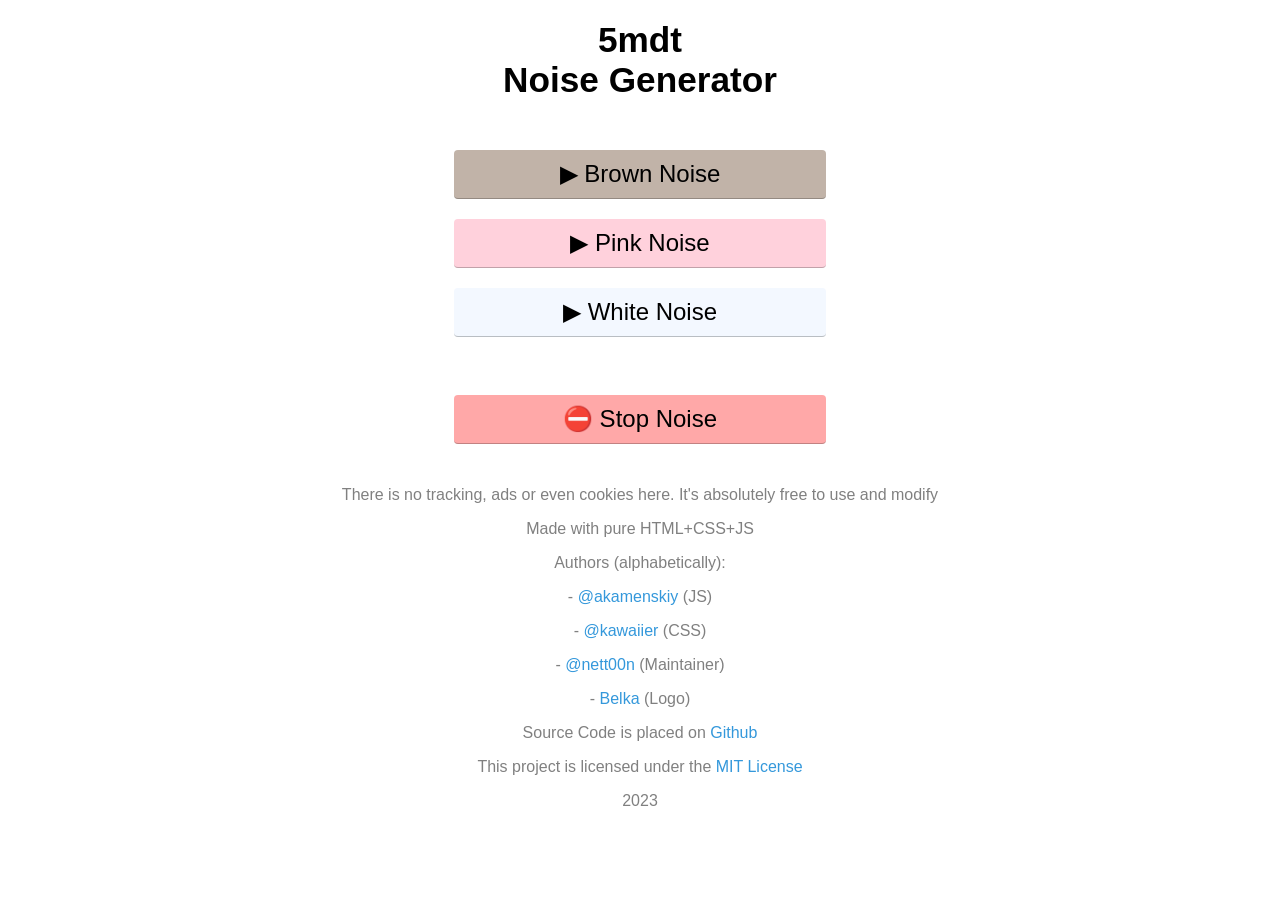
==== index.html @ a01dd64b "deploy: 37692863f9c06da1d62c469b860d3656013abd19" ====
<!doctype html><html lang=en><meta charset=UTF-8><title>5mdt Noise Generator</title>
<meta name=viewport content="width=device-width,initial-scale=1"><link rel=apple-touch-icon href=logo_mono.svg><link rel=icon href=logo_mono.svg><style>body{font-family:arial,sans-serif;text-align:center;transition:background-color .3s,color .3s}.container{max-width:620px;margin:0 auto}@media(prefers-color-scheme:light){body{background-color:#fff;color:#000}}@media(prefers-color-scheme:dark){body{background-color:#000;color:#fff}}h1{margin-top:20px;font-size:2.2em;font-weight:800}main{display:flex;flex-direction:column;align-items:center;padding:16px 20%}button{margin:10px;padding:10px 20px;font-size:1.5em;width:100%;border:none;background-color:#3498db;color:#000;cursor:pointer;border-radius:4px;border-bottom:1px solid rgba(15,17,17,.25);font-family:arial,sans-serif}a{color:#3498db;text-decoration:none}button:hover{background-color:#2980b9}#brown{background-color:#c1b3a8}#pink{background-color:#ffd1dc}#white{background-color:#f3f8ff}#stop{background-color:#ffa8a8;margin-top:48px}footer{color:grey}@media only screen and (max-width:600px){button{}}</style><script>let audioContext;const types={pink:"pink",brown:"brown",white:"white"};async function startNoise(e){await stopNoise(),audioContext=new(window.AudioContext||window.webkitAudioContext)({sampleRate:96e3}),await audioContext.audioWorklet.addModule("RandomNoiseProcessor.js");const t=new AudioWorkletNode(audioContext,"RandomNoiseProcessor",{processorOptions:{type:e}});t.connect(audioContext.destination)}async function stopNoise(){audioContext&&(await audioContext.close(),audioContext=null)}</script><div class=container><header><h1>5mdt<br>Noise Generator</h1></header><main><button onclick=startNoise(types.brown) id=brown>▶ Brown Noise</button>
<button onclick=startNoise(types.pink) id=pink>▶ Pink Noise</button>
<button onclick=startNoise(types.white) id=white>▶ White Noise</button>
<button onclick=stopNoise() id=stop>⛔ Stop Noise</button></main><footer><p>There is no tracking, ads or even cookies here. It's absolutely free to use and modify<p>Made with pure HTML+CSS+JS<p>Authors (alphabetically):<p>- <a href=https://github.com/akamenskiy>@akamenskiy</a> (JS)<p>- <a href=https://github.com/kawaiier>@kawaiier</a> (CSS)<p>- <a href=https://github.com/nett00n>@nett00n</a> (Maintainer)<p>- <a href=https://www.behance.net/levichevatn>Belka</a> (Logo)<p>Source Code is placed on <a href=https://github.com/5mdt/noise>Github</a><p>This project is licensed under the <a href=LICENSE>MIT License</a><p>2023</footer></div>
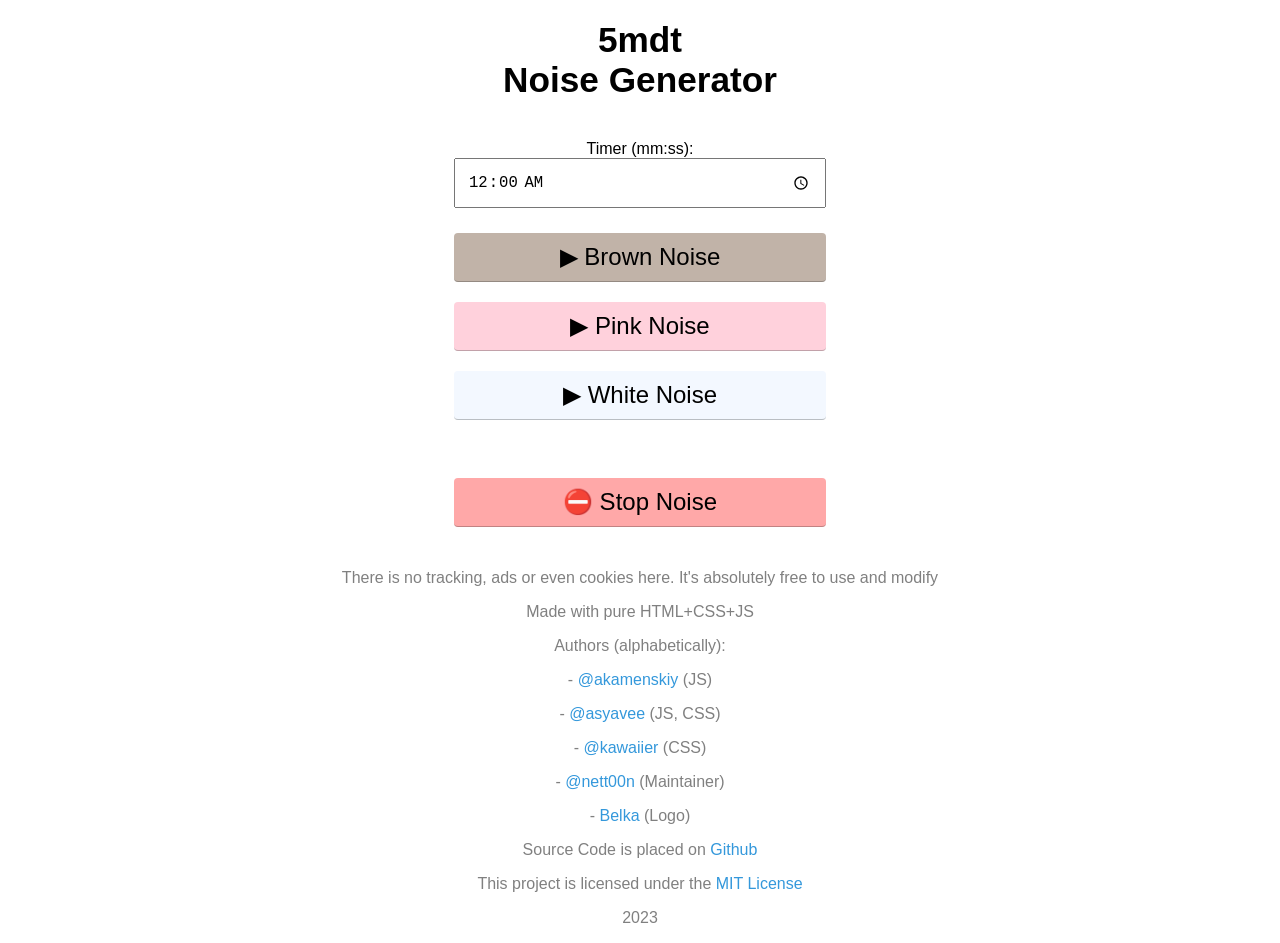
==== commit 08ba2404: "Merge pull request #17 from 5mdt/revert-14-feature/theme-switcher Revert "Feature/theme switcher"" ====
--- a/index.html
+++ b/index.html
@@ -1,5 +1,43 @@
-<!doctype html><html lang=en><meta charset=UTF-8><title>5mdt Noise Generator</title>
-<meta name=viewport content="width=device-width,initial-scale=1"><link rel=apple-touch-icon href=logo_mono.svg><link rel=icon href=logo_mono.svg><style>body{font-family:arial,sans-serif;text-align:center;transition:background-color .3s,color .3s}.container{max-width:620px;margin:0 auto}@media(prefers-color-scheme:light){body{background-color:#fff;color:#000}}@media(prefers-color-scheme:dark){body{background-color:#000;color:#fff}}h1{margin-top:20px;font-size:2.2em;font-weight:800}main{display:flex;flex-direction:column;align-items:center;padding:16px 20%}button{margin:10px;padding:10px 20px;font-size:1.5em;width:100%;border:none;background-color:#3498db;color:#000;cursor:pointer;border-radius:4px;border-bottom:1px solid rgba(15,17,17,.25);font-family:arial,sans-serif}a{color:#3498db;text-decoration:none}button:hover{background-color:#2980b9}#brown{background-color:#c1b3a8}#pink{background-color:#ffd1dc}#white{background-color:#f3f8ff}#stop{background-color:#ffa8a8;margin-top:48px}footer{color:grey}@media only screen and (max-width:600px){button{}}</style><script>let audioContext;const types={pink:"pink",brown:"brown",white:"white"};async function startNoise(e){await stopNoise(),audioContext=new(window.AudioContext||window.webkitAudioContext)({sampleRate:96e3}),await audioContext.audioWorklet.addModule("RandomNoiseProcessor.js");const t=new AudioWorkletNode(audioContext,"RandomNoiseProcessor",{processorOptions:{type:e}});t.connect(audioContext.destination)}async function stopNoise(){audioContext&&(await audioContext.close(),audioContext=null)}</script><div class=container><header><h1>5mdt<br>Noise Generator</h1></header><main><button onclick=startNoise(types.brown) id=brown>▶ Brown Noise</button>
-<button onclick=startNoise(types.pink) id=pink>▶ Pink Noise</button>
-<button onclick=startNoise(types.white) id=white>▶ White Noise</button>
-<button onclick=stopNoise() id=stop>⛔ Stop Noise</button></main><footer><p>There is no tracking, ads or even cookies here. It's absolutely free to use and modify<p>Made with pure HTML+CSS+JS<p>Authors (alphabetically):<p>- <a href=https://github.com/akamenskiy>@akamenskiy</a> (JS)<p>- <a href=https://github.com/kawaiier>@kawaiier</a> (CSS)<p>- <a href=https://github.com/nett00n>@nett00n</a> (Maintainer)<p>- <a href=https://www.behance.net/levichevatn>Belka</a> (Logo)<p>Source Code is placed on <a href=https://github.com/5mdt/noise>Github</a><p>This project is licensed under the <a href=LICENSE>MIT License</a><p>2023</footer></div>+<!DOCTYPE html>
+<html lang="en">
+<meta charset="UTF-8">
+
+<head>
+    <title>5mdt Noise Generator</title>
+    <meta name="viewport" content="width=device-width, initial-scale=1.0">
+    <link rel="apple-touch-icon" href="logo_mono.svg">
+    <link rel="icon" href="logo_mono.svg">
+    <link rel="stylesheet" type="text/css" href="style.css">
+</head>
+
+<body>
+    <div class="container">
+        <header>
+            <h1>5mdt <br />Noise Generator</h1>
+        </header>
+        <main>
+            <label for="#timer">Timer (mm:ss):</label>
+            <input type="time" id="timer" value="00:00:00">
+            <button onclick="handleStartNoise(types.brown)" id="brown">▶ Brown Noise</button>
+            <button onclick="handleStartNoise(types.pink)" id="pink">▶ Pink Noise</button>
+            <button onclick="handleStartNoise(types.white)" id="white">▶ White Noise</button>
+            <button onclick="handleStopNoise()" id="stop">⛔ Stop Noise</button>
+        </main>
+
+        <footer>
+            <p>There is no tracking, ads or even cookies here. It's absolutely free to use and modify</p>
+            <p>Made with pure HTML+CSS+JS</p>
+            <p>Authors (alphabetically):</p>
+            <p>- <a href="https://github.com/akamenskiy">@akamenskiy</a> (JS)</p>
+            <p>- <a href="https://github.com/asyavee">@asyavee</a> (JS, CSS)</p>
+            <p>- <a href="https://github.com/kawaiier">@kawaiier</a> (CSS)</p>
+            <p>- <a href="https://github.com/nett00n">@nett00n</a> (Maintainer)</p>
+            <p>- <a href="https://www.behance.net/levichevatn">Belka</a> (Logo)</p>
+            <p>Source Code is placed on <a href="https://github.com/5mdt/noise">Github</a></p>
+            <p>This project is licensed under the <a href="LICENSE">MIT License</a></p>
+            <p>2023</p>
+        </footer>
+    </div>
+</body>
+<script type="text/javascript" src="scripts.js"></script>
+</html>
--- a/style.css
+++ b/style.css
@@ -0,0 +1,103 @@
+body {
+    font-family: sans-serif;
+    text-align: center;
+    transition: background-color 0.3s, color 0.3s;
+    /* Add transition for smooth theme change */
+}
+
+.container {
+    max-width: 620px;
+    margin: 0 auto;
+}
+
+/* Light mode */
+@media (prefers-color-scheme: light) {
+    body {
+        background-color: white;
+        color: black;
+    }
+}
+
+/* Dark mode */
+@media (prefers-color-scheme: dark) {
+    body {
+        background-color: black;
+        color: white;
+    }
+}
+
+h1 {
+    margin-top: 20px;
+    font-size: 2.2em;
+    font-weight: 800;
+}
+
+main {
+    display: flex;
+    flex-direction: column;
+    align-items: center;
+    padding: 16px 20%;
+}
+
+button {
+    margin: 10px;
+    padding: 10px 20px;
+    font-size: 1.5em;
+    width: 100%;
+    border: none;
+    background-color: #3498db;
+    color: black;
+    cursor: pointer;
+    border-radius: 4px;
+    border-bottom: 1px solid rgba(15, 17, 17, 0.25);
+    font-family: sans-serif;
+}
+
+a {
+    color: #3498db;
+    text-decoration: none;
+}
+
+button:hover {
+    background-color: #2980b9;
+}
+
+#brown {
+    background-color: #c1b3a8;
+}
+
+#pink {
+    background-color: #FFD1DC;
+}
+
+#white {
+    background-color: #F3F8FF;
+}
+
+#stop {
+    background-color: #FFA8A8;
+    margin-top: 48px;
+}
+
+footer {
+    color: grey;
+}
+
+#timer {
+    margin-bottom: 15px;
+    font-size: 1.2em;
+    padding: 12px;
+    width: 100%;
+    box-sizing: border-box;
+}
+
+#timer.active {
+    background-color: #FFA8A8;
+    color: white;
+}
+
+@media only screen and (max-width: 600px) {
+    button {
+        /* font-size: 14px; */
+    }
+}
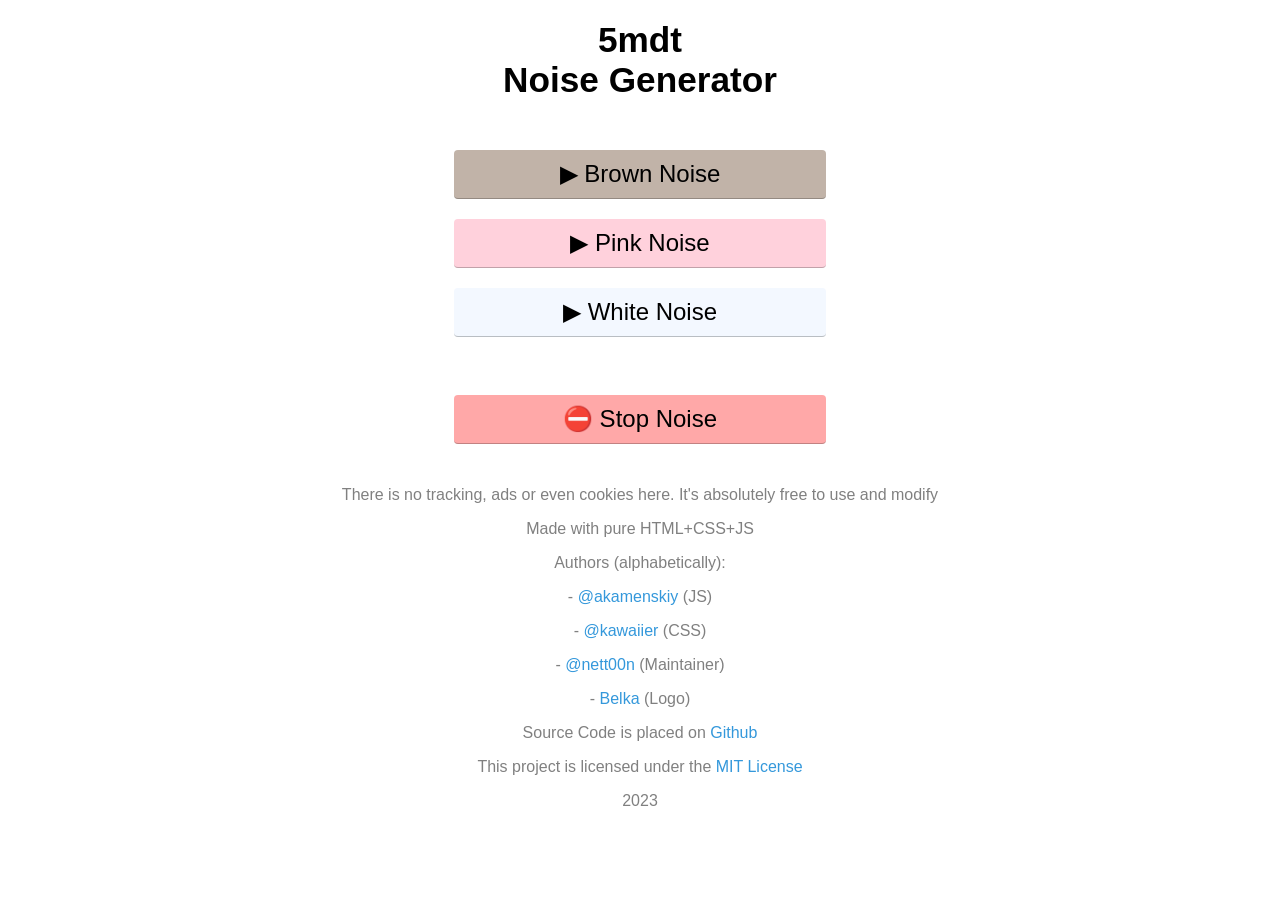
==== commit 4b49d2af: "fix newlines" ====
--- a/index.html
+++ b/index.html
@@ -7,7 +7,132 @@
     <meta name="viewport" content="width=device-width, initial-scale=1.0">
     <link rel="apple-touch-icon" href="logo_mono.svg">
     <link rel="icon" href="logo_mono.svg">
-    <link rel="stylesheet" type="text/css" href="style.css">
+    <style>
+        body {
+            font-family: 'Arial', sans-serif;
+            text-align: center;
+            transition: background-color 0.3s, color 0.3s;
+            /* Add transition for smooth theme change */
+        }
+
+        .container {
+            max-width: 620px;
+            margin: 0 auto;
+        }
+
+        /* Light mode */
+        @media (prefers-color-scheme: light) {
+            body {
+                background-color: white;
+                color: black;
+            }
+        }
+
+        /* Dark mode */
+        @media (prefers-color-scheme: dark) {
+            body {
+                background-color: black;
+                color: white;
+            }
+        }
+
+        h1 {
+            margin-top: 20px;
+            font-size: 2.2em;
+            font-weight: 800;
+        }
+
+        main {
+            display: flex;
+            flex-direction: column;
+            align-items: center;
+            padding: 16px 20%;
+        }
+
+        button {
+            margin: 10px;
+            padding: 10px 20px;
+            font-size: 1.5em;
+            width: 100%;
+            border: none;
+            background-color: #3498db;
+            color: black;
+            cursor: pointer;
+            border-radius: 4px;
+            border-bottom: 1px solid rgba(15, 17, 17, 0.25);
+            font-family: 'Arial', sans-serif;
+        }
+
+        a {
+            color: #3498db;
+            text-decoration: none;
+        }
+
+        button:hover {
+            background-color: #2980b9;
+        }
+
+        #brown {
+            background-color: #c1b3a8;
+        }
+
+        #pink {
+            background-color: #FFD1DC;
+        }
+
+        #white {
+            background-color: #F3F8FF;
+        }
+
+        #stop {
+            background-color: #FFA8A8;
+            margin-top: 48px;
+        }
+
+        footer {
+            color: grey;
+        }
+
+        /* Responsive styles */
+        @media only screen and (max-width: 600px) {
+            button {
+                /* font-size: 14px; */
+            }
+        }
+    </style>
+    <script>
+        let audioContext;
+        const types = {
+            pink: "pink",
+            brown: "brown",
+            white: "white",
+        }
+
+        async function startNoise(type) {
+            await stopNoise();
+            audioContext = new (window.AudioContext || window.webkitAudioContext)({ sampleRate: 96000 });
+            await audioContext.audioWorklet.addModule("RandomNoiseProcessor.js");
+            const randomNoiseNode = new AudioWorkletNode(
+                audioContext,
+                "RandomNoiseProcessor",
+                {
+                    processorOptions: {
+                        type,
+                    }
+                }
+            );
+            randomNoiseNode.connect(audioContext.destination);
+        }
+
+        async function stopNoise() {
+            if (audioContext) {
+                await audioContext.close()
+                audioContext = null;
+            }
+        }
+
+    </script>
+
 </head>
 
 <body>
@@ -16,20 +141,16 @@
             <h1>5mdt <br />Noise Generator</h1>
         </header>
         <main>
-            <label for="#timer">Timer (mm:ss):</label>
-            <input type="time" id="timer" value="00:00:00">
-            <button onclick="handleStartNoise(types.brown)" id="brown">▶ Brown Noise</button>
-            <button onclick="handleStartNoise(types.pink)" id="pink">▶ Pink Noise</button>
-            <button onclick="handleStartNoise(types.white)" id="white">▶ White Noise</button>
-            <button onclick="handleStopNoise()" id="stop">⛔ Stop Noise</button>
+            <button onclick="startNoise(types.brown)" id="brown">▶ Brown Noise</button>
+            <button onclick="startNoise(types.pink)" id="pink">▶ Pink Noise</button>
+            <button onclick="startNoise(types.white)" id="white">▶ White Noise</button>
+            <button onclick="stopNoise()" id="stop">⛔ Stop Noise</button>
         </main>
-
         <footer>
             <p>There is no tracking, ads or even cookies here. It's absolutely free to use and modify</p>
             <p>Made with pure HTML+CSS+JS</p>
             <p>Authors (alphabetically):</p>
             <p>- <a href="https://github.com/akamenskiy">@akamenskiy</a> (JS)</p>
-            <p>- <a href="https://github.com/asyavee">@asyavee</a> (JS, CSS)</p>
             <p>- <a href="https://github.com/kawaiier">@kawaiier</a> (CSS)</p>
             <p>- <a href="https://github.com/nett00n">@nett00n</a> (Maintainer)</p>
             <p>- <a href="https://www.behance.net/levichevatn">Belka</a> (Logo)</p>
@@ -39,5 +160,5 @@
         </footer>
     </div>
 </body>
-<script type="text/javascript" src="scripts.js"></script>
+
 </html>
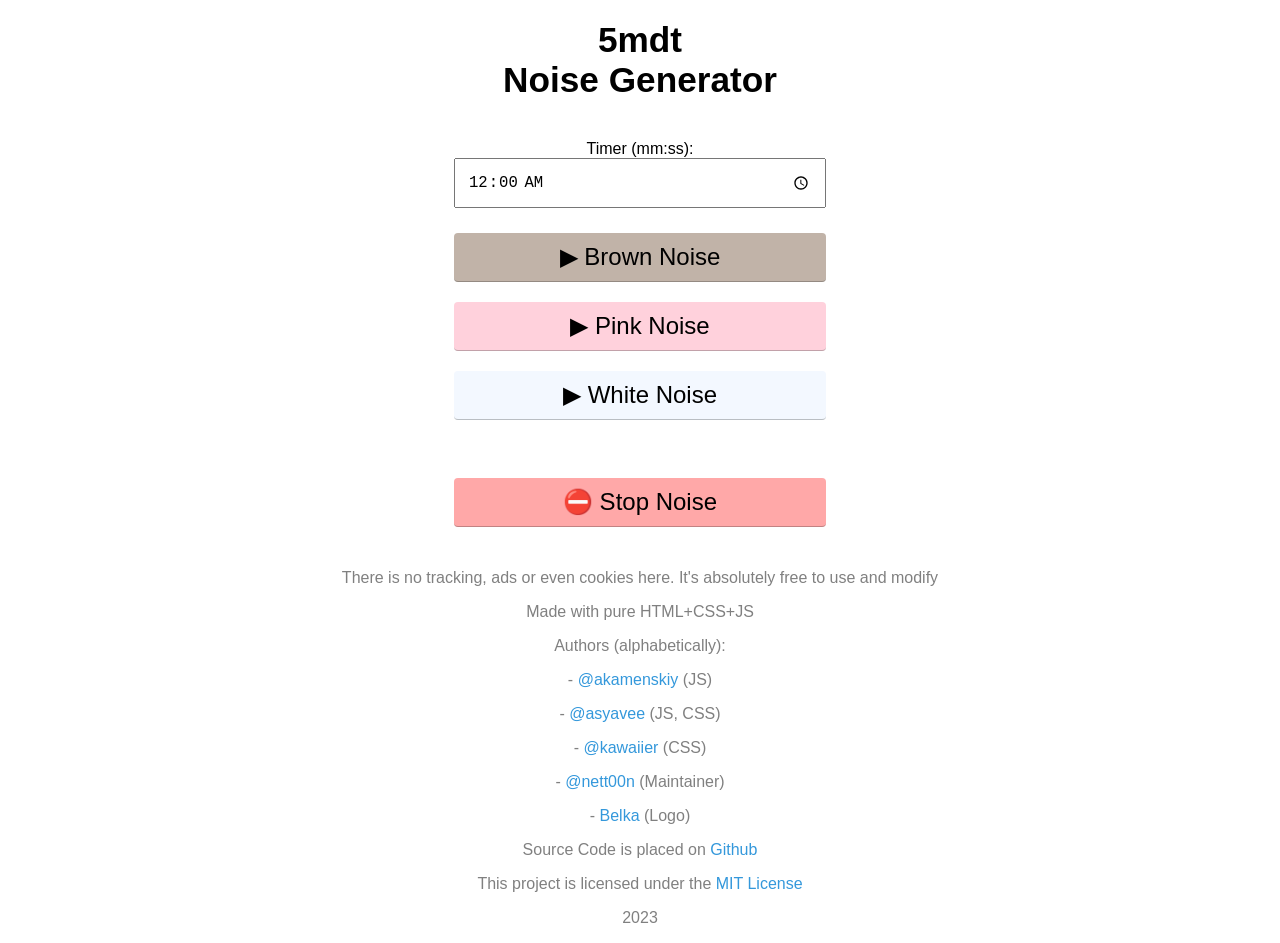
==== commit e6284d68: "deploy: af288f14e5a3508eb05a5d07b2374527264dec4d" ====
--- a/index.html
+++ b/index.html
@@ -1,164 +1,7 @@
-<!DOCTYPE html>
-<html lang="en">
-<meta charset="UTF-8">
-
-<head>
-    <title>5mdt Noise Generator</title>
-    <meta name="viewport" content="width=device-width, initial-scale=1.0">
-    <link rel="apple-touch-icon" href="logo_mono.svg">
-    <link rel="icon" href="logo_mono.svg">
-    <style>
-        body {
-            font-family: 'Arial', sans-serif;
-            text-align: center;
-            transition: background-color 0.3s, color 0.3s;
-            /* Add transition for smooth theme change */
-        }
-
-        .container {
-            max-width: 620px;
-            margin: 0 auto;
-        }
-
-        /* Light mode */
-        @media (prefers-color-scheme: light) {
-            body {
-                background-color: white;
-                color: black;
-            }
-        }
-
-        /* Dark mode */
-        @media (prefers-color-scheme: dark) {
-            body {
-                background-color: black;
-                color: white;
-            }
-        }
-
-        h1 {
-            margin-top: 20px;
-            font-size: 2.2em;
-            font-weight: 800;
-        }
-
-        main {
-            display: flex;
-            flex-direction: column;
-            align-items: center;
-            padding: 16px 20%;
-        }
-
-        button {
-            margin: 10px;
-            padding: 10px 20px;
-            font-size: 1.5em;
-            width: 100%;
-            border: none;
-            background-color: #3498db;
-            color: black;
-            cursor: pointer;
-            border-radius: 4px;
-            border-bottom: 1px solid rgba(15, 17, 17, 0.25);
-            font-family: 'Arial', sans-serif;
-        }
-
-        a {
-            color: #3498db;
-            text-decoration: none;
-        }
-
-        button:hover {
-            background-color: #2980b9;
-        }
-
-        #brown {
-            background-color: #c1b3a8;
-        }
-
-        #pink {
-            background-color: #FFD1DC;
-        }
-
-        #white {
-            background-color: #F3F8FF;
-        }
-
-        #stop {
-            background-color: #FFA8A8;
-            margin-top: 48px;
-        }
-
-        footer {
-            color: grey;
-        }
-
-        /* Responsive styles */
-        @media only screen and (max-width: 600px) {
-            button {
-                /* font-size: 14px; */
-            }
-        }
-    </style>
-    <script>
-        let audioContext;
-        const types = {
-            pink: "pink",
-            brown: "brown",
-            white: "white",
-        }
-
-        async function startNoise(type) {
-            await stopNoise();
-            audioContext = new (window.AudioContext || window.webkitAudioContext)({ sampleRate: 96000 });
-            await audioContext.audioWorklet.addModule("RandomNoiseProcessor.js");
-            const randomNoiseNode = new AudioWorkletNode(
-                audioContext,
-                "RandomNoiseProcessor",
-                {
-                    processorOptions: {
-                        type,
-                    }
-                }
-            );
-            randomNoiseNode.connect(audioContext.destination);
-        }
-
-        async function stopNoise() {
-            if (audioContext) {
-                await audioContext.close()
-                audioContext = null;
-            }
-        }
-
-    </script>
-
-</head>
-
-<body>
-    <div class="container">
-        <header>
-            <h1>5mdt <br />Noise Generator</h1>
-        </header>
-        <main>
-            <button onclick="startNoise(types.brown)" id="brown">▶ Brown Noise</button>
-            <button onclick="startNoise(types.pink)" id="pink">▶ Pink Noise</button>
-            <button onclick="startNoise(types.white)" id="white">▶ White Noise</button>
-            <button onclick="stopNoise()" id="stop">⛔ Stop Noise</button>
-        </main>
-        <footer>
-            <p>There is no tracking, ads or even cookies here. It's absolutely free to use and modify</p>
-            <p>Made with pure HTML+CSS+JS</p>
-            <p>Authors (alphabetically):</p>
-            <p>- <a href="https://github.com/akamenskiy">@akamenskiy</a> (JS)</p>
-            <p>- <a href="https://github.com/kawaiier">@kawaiier</a> (CSS)</p>
-            <p>- <a href="https://github.com/nett00n">@nett00n</a> (Maintainer)</p>
-            <p>- <a href="https://www.behance.net/levichevatn">Belka</a> (Logo)</p>
-            <p>Source Code is placed on <a href="https://github.com/5mdt/noise">Github</a></p>
-            <p>This project is licensed under the <a href="LICENSE">MIT License</a></p>
-            <p>2023</p>
-        </footer>
-    </div>
-</body>
-
-</html>
+<!doctype html><html lang=en><meta charset=UTF-8><title>5mdt Noise Generator</title>
+<meta name=viewport content="width=device-width,initial-scale=1"><link rel=apple-touch-icon href=logo_mono.svg><link rel=icon href=logo_mono.svg><link rel=stylesheet href=style.css><div class=container><header><h1>5mdt<br>Noise Generator</h1></header><main><label for=#timer>Timer (mm:ss):</label>
+<input type=time id=timer value=00:00:00>
+<button onclick=handleStartNoise(types.brown) id=brown>▶ Brown Noise</button>
+<button onclick=handleStartNoise(types.pink) id=pink>▶ Pink Noise</button>
+<button onclick=handleStartNoise(types.white) id=white>▶ White Noise</button>
+<button onclick=handleStopNoise() id=stop>⛔ Stop Noise</button></main><footer><p>There is no tracking, ads or even cookies here. It's absolutely free to use and modify<p>Made with pure HTML+CSS+JS<p>Authors (alphabetically):<p>- <a href=https://github.com/akamenskiy>@akamenskiy</a> (JS)<p>- <a href=https://github.com/asyavee>@asyavee</a> (JS, CSS)<p>- <a href=https://github.com/kawaiier>@kawaiier</a> (CSS)<p>- <a href=https://github.com/nett00n>@nett00n</a> (Maintainer)<p>- <a href=https://www.behance.net/levichevatn>Belka</a> (Logo)<p>Source Code is placed on <a href=https://github.com/5mdt/noise>Github</a><p>This project is licensed under the <a href=LICENSE>MIT License</a><p>2023</footer></div><script src=scripts.js></script>
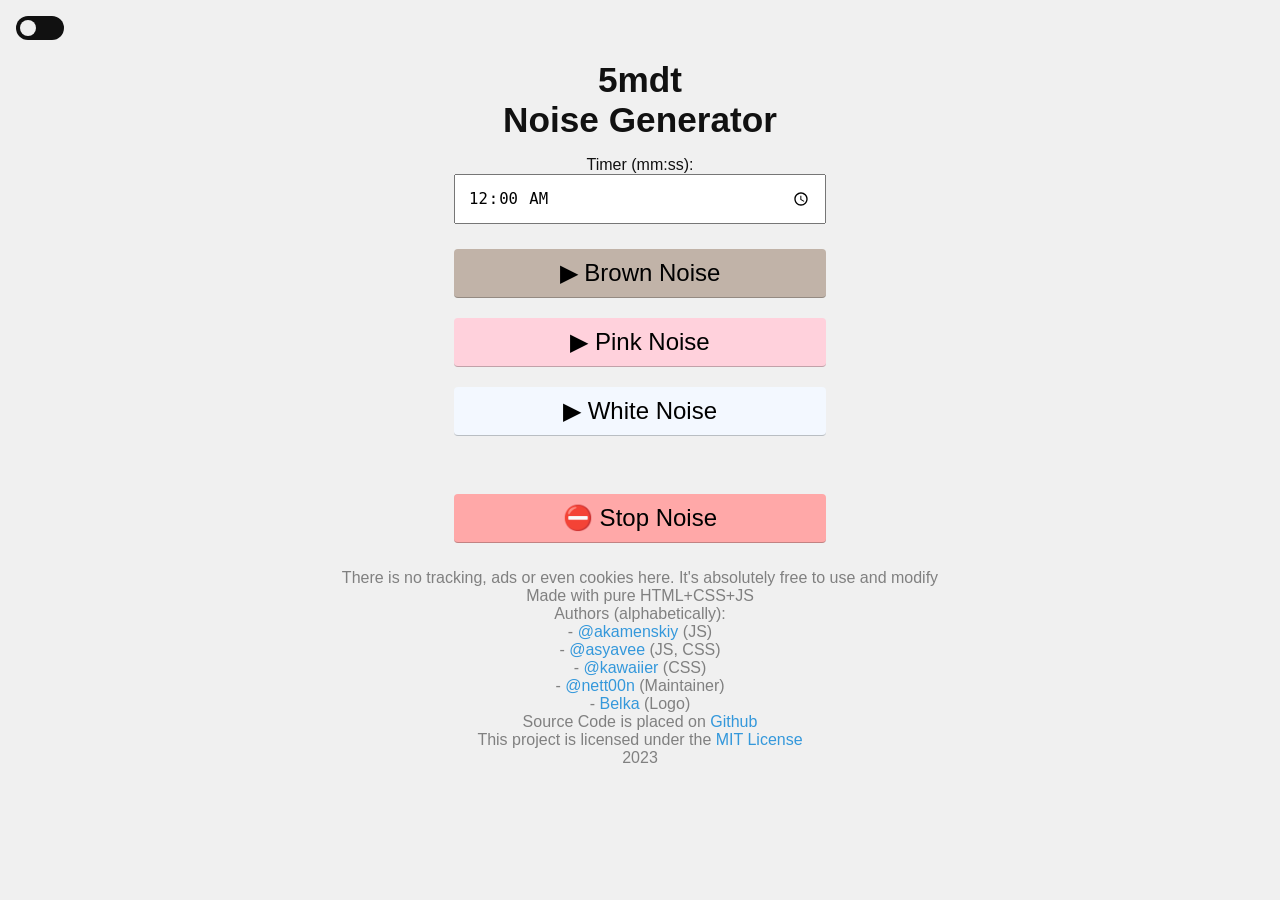
==== commit a3c35d22: "Merge pull request #20 from asyavee/feature/theme-switcher Feature/theme switcher" ====
--- a/index.html
+++ b/index.html
@@ -1,7 +1,49 @@
-<!doctype html><html lang=en><meta charset=UTF-8><title>5mdt Noise Generator</title>
-<meta name=viewport content="width=device-width,initial-scale=1"><link rel=apple-touch-icon href=logo_mono.svg><link rel=icon href=logo_mono.svg><link rel=stylesheet href=style.css><div class=container><header><h1>5mdt<br>Noise Generator</h1></header><main><label for=#timer>Timer (mm:ss):</label>
-<input type=time id=timer value=00:00:00>
-<button onclick=handleStartNoise(types.brown) id=brown>▶ Brown Noise</button>
-<button onclick=handleStartNoise(types.pink) id=pink>▶ Pink Noise</button>
-<button onclick=handleStartNoise(types.white) id=white>▶ White Noise</button>
-<button onclick=handleStopNoise() id=stop>⛔ Stop Noise</button></main><footer><p>There is no tracking, ads or even cookies here. It's absolutely free to use and modify<p>Made with pure HTML+CSS+JS<p>Authors (alphabetically):<p>- <a href=https://github.com/akamenskiy>@akamenskiy</a> (JS)<p>- <a href=https://github.com/asyavee>@asyavee</a> (JS, CSS)<p>- <a href=https://github.com/kawaiier>@kawaiier</a> (CSS)<p>- <a href=https://github.com/nett00n>@nett00n</a> (Maintainer)<p>- <a href=https://www.behance.net/levichevatn>Belka</a> (Logo)<p>Source Code is placed on <a href=https://github.com/5mdt/noise>Github</a><p>This project is licensed under the <a href=LICENSE>MIT License</a><p>2023</footer></div><script src=scripts.js></script>+<!DOCTYPE html>
+<html lang="en">
+<meta charset="UTF-8">
+
+<head>
+    <title>5mdt Noise Generator</title>
+    <meta name="viewport" content="width=device-width, initial-scale=1.0">
+    <link rel="apple-touch-icon" href="logo_mono.svg">
+    <link rel="icon" href="logo_mono.svg">
+    <link rel="stylesheet" type="text/css" href="style.css">
+</head>
+
+<body>
+    <div class="toggle">
+        <input onclick="handleToggle()" class="checkbox" type="checkbox" id="toggle">
+        <label for="toggle" class="label">
+            <span class="ball"></span>
+        </label>
+    </div>
+    <div class="container">
+        <header>
+            <h1>5mdt <br />Noise Generator</h1>
+        </header>
+        <main>
+            <label for="timer">Timer (mm:ss):</label>
+            <input type="time" id="timer" value="00:00:00">
+            <button onclick="handleStartNoise(types.brown)" id="brown">▶ Brown Noise</button>
+            <button onclick="handleStartNoise(types.pink)" id="pink">▶ Pink Noise</button>
+            <button onclick="handleStartNoise(types.white)" id="white">▶ White Noise</button>
+            <button onclick="handleStopNoise()" id="stop">⛔ Stop Noise</button>
+        </main>
+
+        <footer>
+            <p>There is no tracking, ads or even cookies here. It's absolutely free to use and modify</p>
+            <p>Made with pure HTML+CSS+JS</p>
+            <p>Authors (alphabetically):</p>
+            <p>- <a href="https://github.com/akamenskiy">@akamenskiy</a> (JS)</p>
+            <p>- <a href="https://github.com/asyavee">@asyavee</a> (JS, CSS)</p>
+            <p>- <a href="https://github.com/kawaiier">@kawaiier</a> (CSS)</p>
+            <p>- <a href="https://github.com/nett00n">@nett00n</a> (Maintainer)</p>
+            <p>- <a href="https://www.behance.net/levichevatn">Belka</a> (Logo)</p>
+            <p>Source Code is placed on <a href="https://github.com/5mdt/noise">Github</a></p>
+            <p>This project is licensed under the <a href="LICENSE">MIT License</a></p>
+            <p>2023</p>
+        </footer>
+    </div>
+</body>
+<script type="text/javascript" src="scripts.js"></script>
+</html>
--- a/style.css
+++ b/style.css
@@ -0,0 +1,165 @@
+:root {
+    --white: #f0f0f0;
+    --light-grey: #e4e4e4;
+    --black: #111111;
+    --dark-grey: #272727;
+    --bg: var(--white);
+    --txt: var(--black);
+    --dark-opacity: 0;
+    --light-opacity: 1;
+}
+
+* {
+    margin: 0;
+    padding: 0;
+    box-sizing: border-box;
+}
+/*@media (prefers-color-scheme: light), (prefers-color-scheme: no-preference) {*/
+/*    body {*/
+/*        --bg: var(--white);*/
+/*        --txt: var(--black);*/
+/*    }*/
+/*}*/
+/*@media (prefers-color-scheme: dark) {*/
+/*    body {*/
+/*        --bg: var(--black);*/
+/*        --txt: var(--white);*/
+/*    }*/
+/*}*/
+
+body {
+    font-family: sans-serif;
+    text-align: center;
+    transition: background-color 0.3s, color 0.3s;
+    background-color: var(--bg);
+    color: var(--txt);
+}
+
+body:has(.checkbox:checked) {
+    --bg: var(--black);
+    --txt: var(--white);
+    --dark-opacity: 1;
+    --light-opacity: 0;
+}
+
+.toggle {
+    margin-top: 1rem;
+    margin-left: 1rem;
+}
+
+.checkbox:checked + .label .ball {
+    transform: translateX(1.5rem);
+}
+
+.checkbox {
+    display: none;
+}
+
+.label {
+    display: flex;
+    align-items: center;
+    justify-content: space-between;
+    background: var(--txt);
+    border-radius: 5rem;
+    padding: 0.25rem;
+    height: 1.5rem;
+    width: 3rem;
+    font-size: 1.5rem;
+    cursor: pointer;
+    z-index: 1;
+    transition: background 0.5s ease;
+    position: relative;
+}
+
+.label .ball {
+    position: absolute;
+    top: 0.25rem;
+    left: 0.25rem;
+    height: 1rem;
+    width: 1rem;
+    background: var(--bg);
+    border-radius: 50%;
+    transform: translateX(0);
+    transition: transform 0.3s ease, background 0.5s ease;
+}
+
+.container {
+    max-width: 620px;
+    margin: 0 auto;
+}
+
+h1 {
+    margin-top: 20px;
+    font-size: 2.2em;
+    font-weight: 800;
+}
+
+main {
+    display: flex;
+    flex-direction: column;
+    align-items: center;
+    padding: 16px 20%;
+}
+
+button {
+    margin: 10px;
+    padding: 10px 20px;
+    font-size: 1.5em;
+    width: 100%;
+    border: none;
+    background-color: #3498db;
+    color: black;
+    cursor: pointer;
+    border-radius: 4px;
+    border-bottom: 1px solid rgba(15, 17, 17, 0.25);
+    font-family: sans-serif;
+}
+
+a {
+    color: #3498db;
+    text-decoration: none;
+}
+
+button:hover {
+    background-color: #2980b9;
+}
+
+#brown {
+    background-color: #c1b3a8;
+}
+
+#pink {
+    background-color: #FFD1DC;
+}
+
+#white {
+    background-color: #F3F8FF;
+}
+
+#stop {
+    background-color: #FFA8A8;
+    margin-top: 48px;
+}
+
+footer {
+    color: grey;
+}
+
+#timer {
+    margin-bottom: 15px;
+    font-size: 1.2em;
+    padding: 12px;
+    width: 100%;
+    box-sizing: border-box;
+}
+
+#timer.active {
+    background-color: #FFA8A8;
+    color: white;
+}
+
+@media only screen and (max-width: 600px) {
+    button {
+        /* font-size: 14px; */
+    }
+}
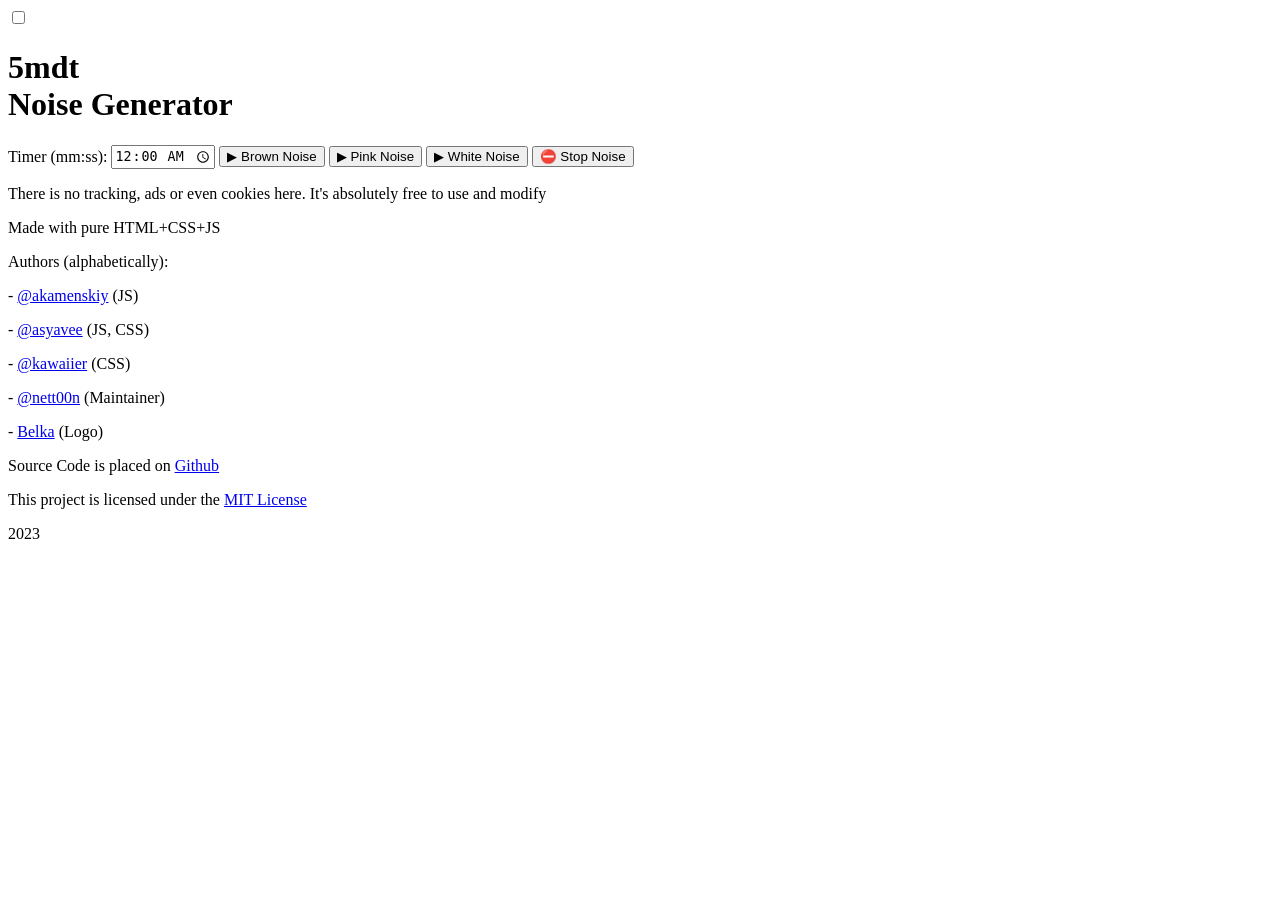
==== commit 5e2d8b4f: "deploy: a3c35d22ad449e27cf9fd1c2f7520e27866dba0e" ====
--- a/index.html
+++ b/index.html
@@ -1,49 +1,8 @@
-<!DOCTYPE html>
-<html lang="en">
-<meta charset="UTF-8">
-
-<head>
-    <title>5mdt Noise Generator</title>
-    <meta name="viewport" content="width=device-width, initial-scale=1.0">
-    <link rel="apple-touch-icon" href="logo_mono.svg">
-    <link rel="icon" href="logo_mono.svg">
-    <link rel="stylesheet" type="text/css" href="style.css">
-</head>
-
-<body>
-    <div class="toggle">
-        <input onclick="handleToggle()" class="checkbox" type="checkbox" id="toggle">
-        <label for="toggle" class="label">
-            <span class="ball"></span>
-        </label>
-    </div>
-    <div class="container">
-        <header>
-            <h1>5mdt <br />Noise Generator</h1>
-        </header>
-        <main>
-            <label for="timer">Timer (mm:ss):</label>
-            <input type="time" id="timer" value="00:00:00">
-            <button onclick="handleStartNoise(types.brown)" id="brown">▶ Brown Noise</button>
-            <button onclick="handleStartNoise(types.pink)" id="pink">▶ Pink Noise</button>
-            <button onclick="handleStartNoise(types.white)" id="white">▶ White Noise</button>
-            <button onclick="handleStopNoise()" id="stop">⛔ Stop Noise</button>
-        </main>
-
-        <footer>
-            <p>There is no tracking, ads or even cookies here. It's absolutely free to use and modify</p>
-            <p>Made with pure HTML+CSS+JS</p>
-            <p>Authors (alphabetically):</p>
-            <p>- <a href="https://github.com/akamenskiy">@akamenskiy</a> (JS)</p>
-            <p>- <a href="https://github.com/asyavee">@asyavee</a> (JS, CSS)</p>
-            <p>- <a href="https://github.com/kawaiier">@kawaiier</a> (CSS)</p>
-            <p>- <a href="https://github.com/nett00n">@nett00n</a> (Maintainer)</p>
-            <p>- <a href="https://www.behance.net/levichevatn">Belka</a> (Logo)</p>
-            <p>Source Code is placed on <a href="https://github.com/5mdt/noise">Github</a></p>
-            <p>This project is licensed under the <a href="LICENSE">MIT License</a></p>
-            <p>2023</p>
-        </footer>
-    </div>
-</body>
-<script type="text/javascript" src="scripts.js"></script>
-</html>
+<!doctype html><html lang=en><meta charset=UTF-8><title>5mdt Noise Generator</title>
+<meta name=viewport content="width=device-width,initial-scale=1"><link rel=apple-touch-icon href=logo_mono.svg><link rel=icon href=logo_mono.svg><link rel=stylesheet href=style.css><div class=toggle><input onclick=handleToggle() class=checkbox type=checkbox id=toggle>
+<label for=toggle class=label><span class=ball></span></label></div><div class=container><header><h1>5mdt<br>Noise Generator</h1></header><main><label for=timer>Timer (mm:ss):</label>
+<input type=time id=timer value=00:00:00>
+<button onclick=handleStartNoise(types.brown) id=brown>▶ Brown Noise</button>
+<button onclick=handleStartNoise(types.pink) id=pink>▶ Pink Noise</button>
+<button onclick=handleStartNoise(types.white) id=white>▶ White Noise</button>
+<button onclick=handleStopNoise() id=stop>⛔ Stop Noise</button></main><footer><p>There is no tracking, ads or even cookies here. It's absolutely free to use and modify<p>Made with pure HTML+CSS+JS<p>Authors (alphabetically):<p>- <a href=https://github.com/akamenskiy>@akamenskiy</a> (JS)<p>- <a href=https://github.com/asyavee>@asyavee</a> (JS, CSS)<p>- <a href=https://github.com/kawaiier>@kawaiier</a> (CSS)<p>- <a href=https://github.com/nett00n>@nett00n</a> (Maintainer)<p>- <a href=https://www.behance.net/levichevatn>Belka</a> (Logo)<p>Source Code is placed on <a href=https://github.com/5mdt/noise>Github</a><p>This project is licensed under the <a href=LICENSE>MIT License</a><p>2023</footer></div><script src=scripts.js></script>
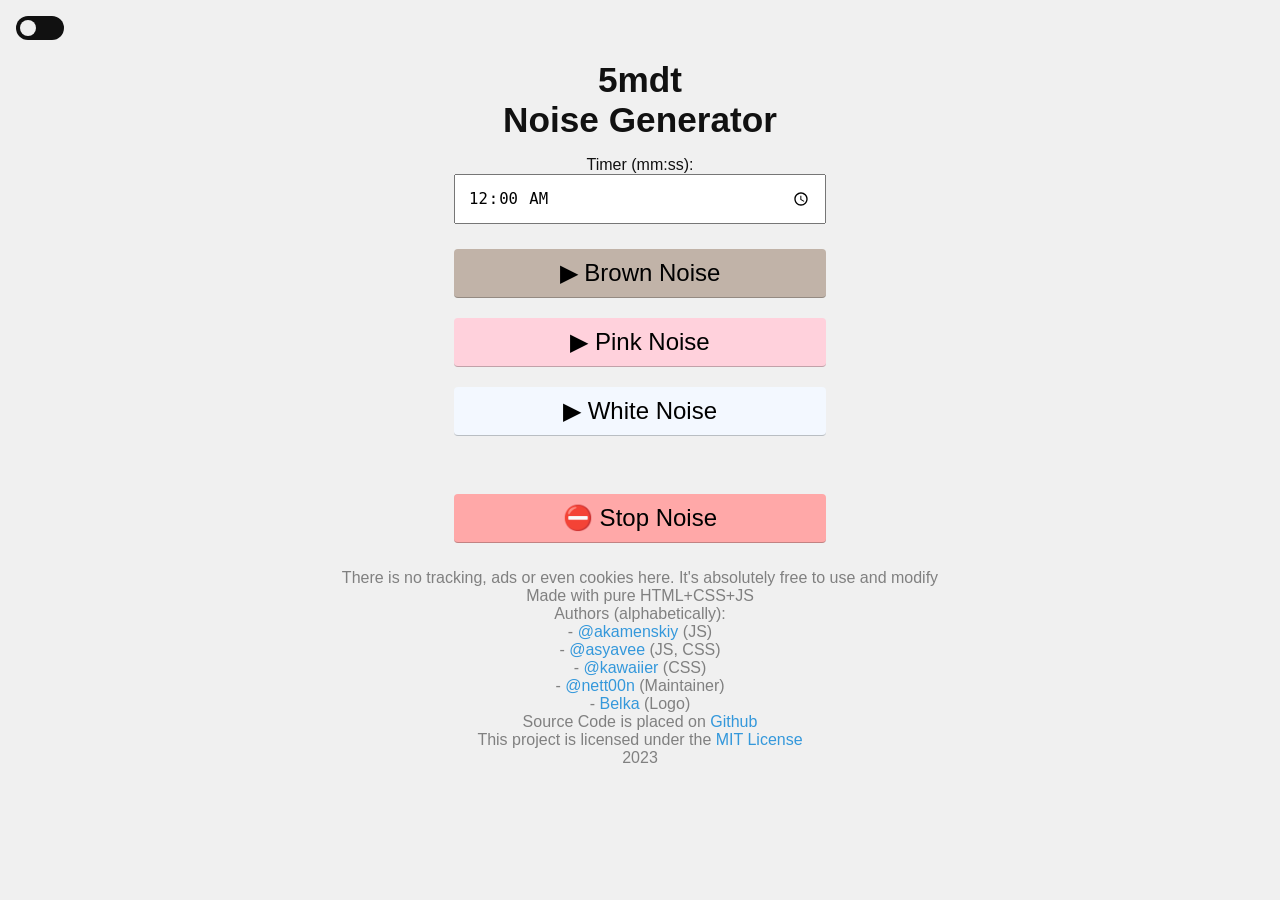
==== commit a505d54d: "deploy: b263fe4277fea697a7c58b84407794824161e516" ====
--- a/index.html
+++ b/index.html
@@ -1,8 +1,8 @@
 <!doctype html><html lang=en><meta charset=UTF-8><title>5mdt Noise Generator</title>
-<meta name=viewport content="width=device-width,initial-scale=1"><link rel=apple-touch-icon href=logo_mono.svg><link rel=icon href=logo_mono.svg><link rel=stylesheet href=style.css><div class=toggle><input onclick=handleToggle() class=checkbox type=checkbox id=toggle>
+<meta name=viewport content="width=device-width,initial-scale=1"><link rel=apple-touch-icon href=logo_mono.svg><link rel=icon href=logo_mono.svg><link rel=stylesheet href=./style.css><div class=toggle><input onclick=handleToggle() class=checkbox type=checkbox id=toggle>
 <label for=toggle class=label><span class=ball></span></label></div><div class=container><header><h1>5mdt<br>Noise Generator</h1></header><main><label for=timer>Timer (mm:ss):</label>
 <input type=time id=timer value=00:00:00>
 <button onclick=handleStartNoise(types.brown) id=brown>▶ Brown Noise</button>
 <button onclick=handleStartNoise(types.pink) id=pink>▶ Pink Noise</button>
 <button onclick=handleStartNoise(types.white) id=white>▶ White Noise</button>
-<button onclick=handleStopNoise() id=stop>⛔ Stop Noise</button></main><footer><p>There is no tracking, ads or even cookies here. It's absolutely free to use and modify<p>Made with pure HTML+CSS+JS<p>Authors (alphabetically):<p>- <a href=https://github.com/akamenskiy>@akamenskiy</a> (JS)<p>- <a href=https://github.com/asyavee>@asyavee</a> (JS, CSS)<p>- <a href=https://github.com/kawaiier>@kawaiier</a> (CSS)<p>- <a href=https://github.com/nett00n>@nett00n</a> (Maintainer)<p>- <a href=https://www.behance.net/levichevatn>Belka</a> (Logo)<p>Source Code is placed on <a href=https://github.com/5mdt/noise>Github</a><p>This project is licensed under the <a href=LICENSE>MIT License</a><p>2023</footer></div><script src=scripts.js></script>+<button onclick=handleStopNoise() id=stop>⛔ Stop Noise</button></main><footer><p>There is no tracking, ads or even cookies here. It's absolutely free to use and modify<p>Made with pure HTML+CSS+JS<p>Authors (alphabetically):<p>- <a href=https://github.com/akamenskiy>@akamenskiy</a> (JS)<p>- <a href=https://github.com/asyavee>@asyavee</a> (JS, CSS)<p>- <a href=https://github.com/kawaiier>@kawaiier</a> (CSS)<p>- <a href=https://github.com/nett00n>@nett00n</a> (Maintainer)<p>- <a href=https://www.behance.net/levichevatn>Belka</a> (Logo)<p>Source Code is placed on <a href=https://github.com/5mdt/noise>Github</a><p>This project is licensed under the <a href=LICENSE>MIT License</a><p>2023</footer></div><script src=./scripts.js></script>
